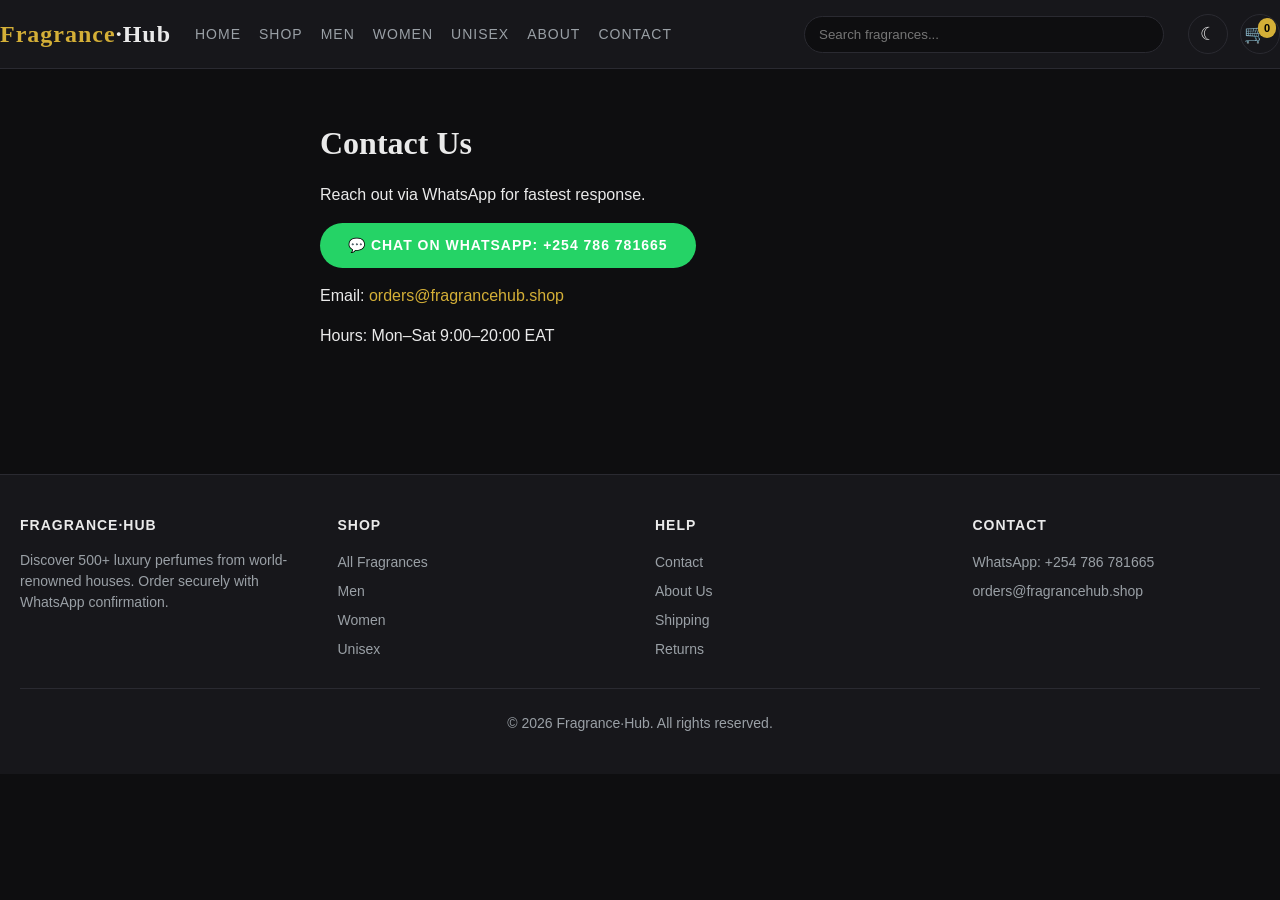
==== contact.html @ 0c2bf37f "Rename contact (1).html to contact.html" ====
<!DOCTYPE html><html lang="en"><head>
<meta charset="UTF-8"><meta name="viewport" content="width=device-width,initial-scale=1">
<title>Contact — Fragrance·Hub</title>
<link rel="stylesheet" href="styles.css">
</head><body data-page="contact">
<header class="site"><div class="container nav">
  <a href="index.html" class="logo">Fragrance<span>·Hub</span></a>
  <nav class="nav-links">
    <a href="index.html">Home</a>
    <a href="shop.html">Shop</a>
    <a href="shop.html?gender=Men">Men</a>
    <a href="shop.html?gender=Women">Women</a>
    <a href="shop.html?gender=Unisex">Unisex</a>
    <a href="about.html">About</a>
    <a href="contact.html">Contact</a>
  </nav>
  <div class="search-bar"><input id="headerSearch" placeholder="Search fragrances..."></div>
  <div class="nav-actions">
    <button class="icon-btn theme-toggle" title="Toggle theme">☾</button>
    <a href="cart.html" class="icon-btn" title="Cart">🛒<span class="cart-count">0</span></a>
  </div>
</div></header>
<section><div class="container" style="max-width:680px">
<h1 class="section-title">Contact Us</h1>
<p>Reach out via WhatsApp for fastest response.</p>
<p><a href="https://wa.me/254786781665" class="btn btn-whatsapp">💬 Chat on WhatsApp: +254 786 781665</a></p>
<p>Email: <a style="color:var(--accent)" href="mailto:orders@fragrancehub.shop">orders@fragrancehub.shop</a></p>
<p>Hours: Mon–Sat 9:00–20:00 EAT</p>
</div></section>
<footer class="site"><div class="container">
  <div class="cols">
    <div><h5>Fragrance·Hub</h5><p>Discover 500+ luxury perfumes from world-renowned houses. Order securely with WhatsApp confirmation.</p></div>
    <div><h5>Shop</h5><a href="shop.html">All Fragrances</a><a href="shop.html?gender=Men">Men</a><a href="shop.html?gender=Women">Women</a><a href="shop.html?gender=Unisex">Unisex</a></div>
    <div><h5>Help</h5><a href="contact.html">Contact</a><a href="about.html">About Us</a><a href="#">Shipping</a><a href="#">Returns</a></div>
    <div><h5>Contact</h5><a href="https://wa.me/254786781665">WhatsApp: +254 786 781665</a><a href="mailto:orders@fragrancehub.shop">orders@fragrancehub.shop</a></div>
  </div>
  <div class="foot-bottom">© 2026 Fragrance·Hub. All rights reserved.</div>
</div></footer>
<script src="app.js"></script></body></html>
---- styles.css ----
:root{
  --bg:#0e0e10; --panel:#17171b; --card:#1c1c22; --text:#eaeaea; --muted:#9aa0a6;
  --accent:#d4af37; --accent-2:#b8932d; --danger:#e85a4f; --ok:#25d366; --border:#2a2a31;
}
[data-theme="light"]{
  --bg:#fafafa; --panel:#ffffff; --card:#ffffff; --text:#111; --muted:#555;
  --accent:#a8842b; --accent-2:#8a6a1f; --border:#e5e5e5;
}
*{box-sizing:border-box}
html,body{margin:0;padding:0;background:var(--bg);color:var(--text);font-family:'Helvetica Neue',Arial,sans-serif;line-height:1.5}
a{color:inherit;text-decoration:none}
img{max-width:100%;display:block}
.container{max-width:1280px;margin:0 auto;padding:0 20px}

header.site{position:sticky;top:0;z-index:50;background:var(--panel);border-bottom:1px solid var(--border)}
.nav{display:flex;align-items:center;gap:24px;padding:14px 0}
.logo{font-family:Georgia,serif;font-size:24px;font-weight:700;color:var(--accent);letter-spacing:1px}
.logo span{color:var(--text)}
.nav-links{display:flex;gap:18px;flex:1;flex-wrap:wrap}
.nav-links a{color:var(--muted);font-size:14px;text-transform:uppercase;letter-spacing:1px}
.nav-links a:hover{color:var(--accent)}
.nav-actions{display:flex;gap:12px;align-items:center}
.icon-btn{background:none;border:1px solid var(--border);color:var(--text);width:40px;height:40px;border-radius:50%;cursor:pointer;display:inline-flex;align-items:center;justify-content:center;font-size:18px}
.icon-btn:hover{border-color:var(--accent);color:var(--accent)}
.cart-count{background:var(--accent);color:#000;font-size:11px;border-radius:10px;padding:2px 6px;margin-left:-8px;margin-top:-12px;font-weight:700}

.search-bar{flex:1;max-width:360px;position:relative}
.search-bar input{width:100%;padding:10px 14px;background:var(--bg);border:1px solid var(--border);color:var(--text);border-radius:24px;outline:none}
.search-bar input:focus{border-color:var(--accent)}

.hero{position:relative;background:linear-gradient(135deg,#1a1a22,#2a1f10);padding:80px 0;text-align:center;border-bottom:1px solid var(--border)}
.hero h1{font-family:Georgia,serif;font-size:54px;margin:0 0 12px;color:#fff}
.hero h1 em{color:var(--accent);font-style:italic}
.hero p{color:#ccc;font-size:18px;max-width:640px;margin:0 auto 24px}
.btn{display:inline-block;padding:12px 28px;border-radius:28px;border:none;cursor:pointer;font-weight:600;font-size:14px;letter-spacing:1px;text-transform:uppercase;transition:.2s}
.btn-primary{background:var(--accent);color:#000}
.btn-primary:hover{background:var(--accent-2)}
.btn-outline{background:transparent;border:1px solid var(--accent);color:var(--accent)}
.btn-outline:hover{background:var(--accent);color:#000}
.btn-whatsapp{background:var(--ok);color:#fff}
.btn-whatsapp:hover{filter:brightness(1.1)}
.btn-block{display:block;width:100%}

section{padding:50px 0}
.section-title{font-family:Georgia,serif;font-size:32px;margin:0 0 8px}
.section-sub{color:var(--muted);margin-bottom:30px}

.filters{display:flex;gap:10px;flex-wrap:wrap;margin-bottom:24px}
.filters select,.filters input{padding:8px 12px;background:var(--card);border:1px solid var(--border);color:var(--text);border-radius:8px}

.grid{display:grid;grid-template-columns:repeat(auto-fill,minmax(230px,1fr));gap:22px}
.card{background:var(--card);border:1px solid var(--border);border-radius:12px;overflow:hidden;transition:.25s;display:flex;flex-direction:column}
.card:hover{transform:translateY(-4px);border-color:var(--accent);box-shadow:0 12px 32px rgba(0,0,0,.35)}
.card-img{aspect-ratio:1/1;background:#222;overflow:hidden}
.card-img img{width:100%;height:100%;object-fit:cover;transition:.4s}
.card:hover .card-img img{transform:scale(1.06)}
.card-body{padding:14px;display:flex;flex-direction:column;gap:6px;flex:1}
.brand{color:var(--accent);font-size:12px;letter-spacing:1px;text-transform:uppercase}
.pname{font-family:Georgia,serif;font-size:17px;margin:0}
.meta{color:var(--muted);font-size:12px}
.price{font-weight:700;font-size:18px;margin-top:6px}
.old-price{color:var(--muted);text-decoration:line-through;font-size:13px;margin-left:6px;font-weight:400}
.card-actions{display:flex;gap:8px;margin-top:auto;padding-top:10px}
.card-actions .btn{padding:8px 12px;font-size:11px;flex:1}
.stars{color:#f0b400;font-size:13px}

.pager{display:flex;gap:6px;justify-content:center;margin-top:30px;flex-wrap:wrap}
.pager button{background:var(--card);border:1px solid var(--border);color:var(--text);padding:8px 14px;border-radius:6px;cursor:pointer}
.pager button.active{background:var(--accent);color:#000;border-color:var(--accent)}

.product-detail{display:grid;grid-template-columns:1fr 1fr;gap:50px;margin-top:30px}
@media(max-width:800px){.product-detail{grid-template-columns:1fr}}
.product-img{background:var(--card);border:1px solid var(--border);border-radius:12px;overflow:hidden;aspect-ratio:1/1}
.product-img img{width:100%;height:100%;object-fit:cover}
.product-info h1{font-family:Georgia,serif;font-size:36px;margin:0 0 6px}
.notes-block{margin-top:20px;background:var(--card);padding:18px;border-radius:10px;border:1px solid var(--border)}
.notes-block h4{margin:0 0 8px;color:var(--accent);font-size:13px;letter-spacing:2px;text-transform:uppercase}
.note-pill{display:inline-block;padding:5px 12px;border-radius:20px;background:var(--bg);border:1px solid var(--border);margin:4px 4px 0 0;font-size:13px}

.qty{display:inline-flex;align-items:center;border:1px solid var(--border);border-radius:8px;overflow:hidden;background:var(--card)}
.qty button{background:none;border:none;color:var(--text);padding:8px 14px;cursor:pointer;font-size:16px}
.qty input{width:50px;text-align:center;border:none;background:none;color:var(--text);font-size:16px}

.cart-table{width:100%;border-collapse:collapse}
.cart-table th,.cart-table td{padding:12px;border-bottom:1px solid var(--border);text-align:left}
.cart-table img{width:60px;height:60px;object-fit:cover;border-radius:6px}
.summary{background:var(--card);padding:20px;border-radius:10px;border:1px solid var(--border)}
.summary .row{display:flex;justify-content:space-between;padding:6px 0;color:var(--muted)}
.summary .total{font-size:22px;font-weight:700;color:var(--text);border-top:1px solid var(--border);padding-top:12px;margin-top:8px}

.form-grid{display:grid;grid-template-columns:1fr 1fr;gap:14px}
@media(max-width:700px){.form-grid{grid-template-columns:1fr}}
.field{display:flex;flex-direction:column;gap:5px}
.field.full{grid-column:1/-1}
.field label{font-size:13px;color:var(--muted)}
.field input,.field select,.field textarea{padding:11px 13px;background:var(--card);border:1px solid var(--border);color:var(--text);border-radius:8px;font-size:14px;outline:none}
.field input:focus{border-color:var(--accent)}
.card-row{display:grid;grid-template-columns:2fr 1fr 1fr;gap:14px}
fieldset{border:1px solid var(--border);border-radius:12px;padding:20px;margin:0 0 24px}
legend{padding:0 10px;color:var(--accent);font-weight:600;letter-spacing:1px;text-transform:uppercase;font-size:13px}

footer.site{background:var(--panel);border-top:1px solid var(--border);padding:40px 0;margin-top:60px;color:var(--muted);font-size:14px}
footer .cols{display:grid;grid-template-columns:repeat(auto-fit,minmax(180px,1fr));gap:30px}
footer h5{color:var(--text);font-size:14px;text-transform:uppercase;letter-spacing:1px;margin:0 0 12px}
footer a{display:block;padding:4px 0}
footer a:hover{color:var(--accent)}
.foot-bottom{text-align:center;padding-top:24px;margin-top:24px;border-top:1px solid var(--border)}

.toast{position:fixed;bottom:24px;right:24px;background:var(--accent);color:#000;padding:14px 22px;border-radius:8px;font-weight:600;box-shadow:0 12px 24px rgba(0,0,0,.3);z-index:100;animation:slide .3s}
@keyframes slide{from{transform:translateY(20px);opacity:0}to{transform:none;opacity:1}}

.empty{text-align:center;padding:60px 0;color:var(--muted)}
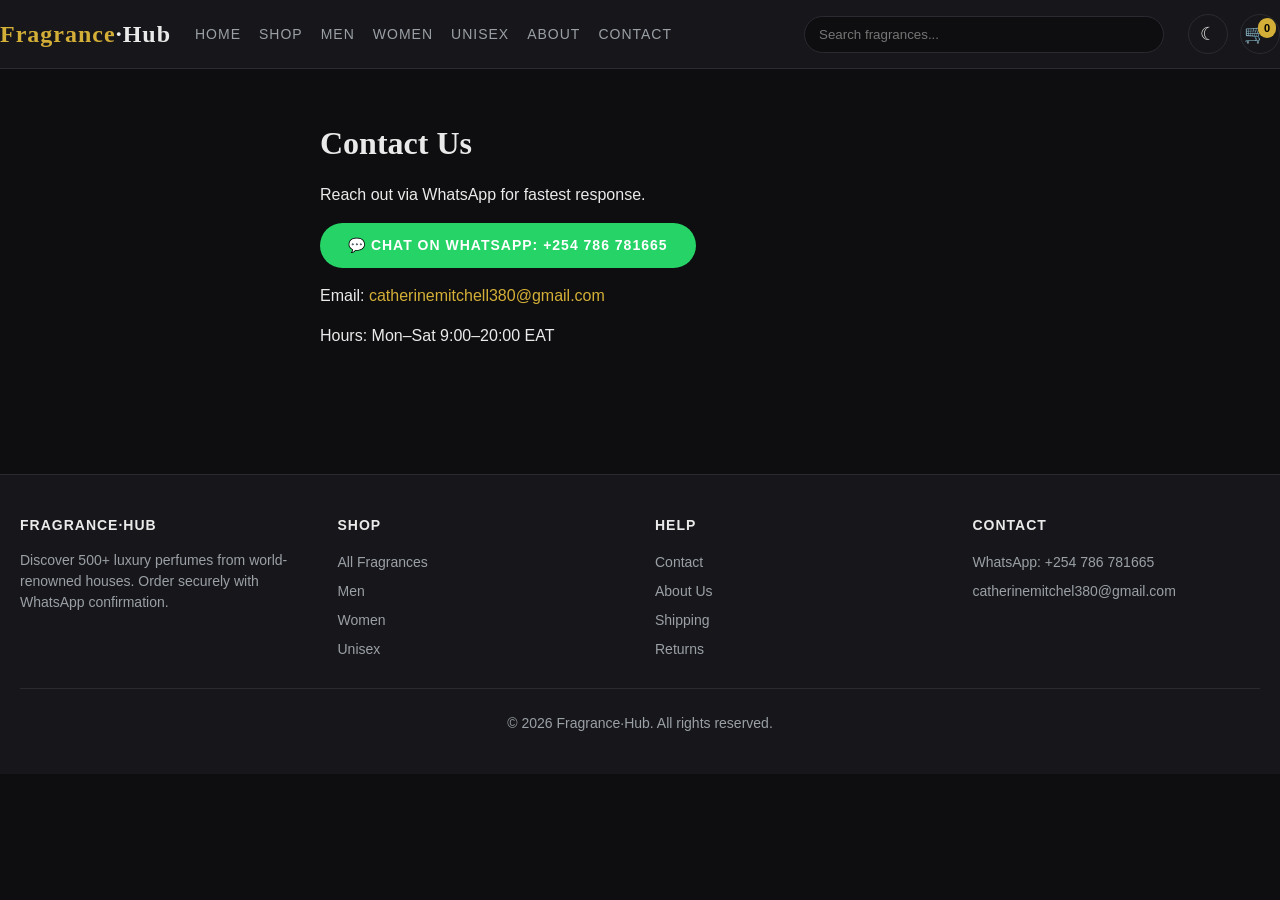
==== commit 589d7250: "Update contact.html" ====
--- a/contact.html
+++ b/contact.html
@@ -24,7 +24,7 @@
 <h1 class="section-title">Contact Us</h1>
 <p>Reach out via WhatsApp for fastest response.</p>
 <p><a href="https://wa.me/254786781665" class="btn btn-whatsapp">💬 Chat on WhatsApp: +254 786 781665</a></p>
-<p>Email: <a style="color:var(--accent)" href="mailto:orders@fragrancehub.shop">orders@fragrancehub.shop</a></p>
+<p>Email: <a style="color:var(--accent)" href="mailto:catherinemitchell380@gmail.com">catherinemitchell380@gmail.com</a></p>
 <p>Hours: Mon–Sat 9:00–20:00 EAT</p>
 </div></section>
 <footer class="site"><div class="container">
@@ -32,7 +32,7 @@
     <div><h5>Fragrance·Hub</h5><p>Discover 500+ luxury perfumes from world-renowned houses. Order securely with WhatsApp confirmation.</p></div>
     <div><h5>Shop</h5><a href="shop.html">All Fragrances</a><a href="shop.html?gender=Men">Men</a><a href="shop.html?gender=Women">Women</a><a href="shop.html?gender=Unisex">Unisex</a></div>
     <div><h5>Help</h5><a href="contact.html">Contact</a><a href="about.html">About Us</a><a href="#">Shipping</a><a href="#">Returns</a></div>
-    <div><h5>Contact</h5><a href="https://wa.me/254786781665">WhatsApp: +254 786 781665</a><a href="mailto:orders@fragrancehub.shop">orders@fragrancehub.shop</a></div>
+    <div><h5>Contact</h5><a href="https://wa.me/254786781665">WhatsApp: +254 786 781665</a><a href="mailto:catherinemitchell380@gmail.com">catherinemitchel380@gmail.com</a></div>
   </div>
   <div class="foot-bottom">© 2026 Fragrance·Hub. All rights reserved.</div>
 </div></footer>
